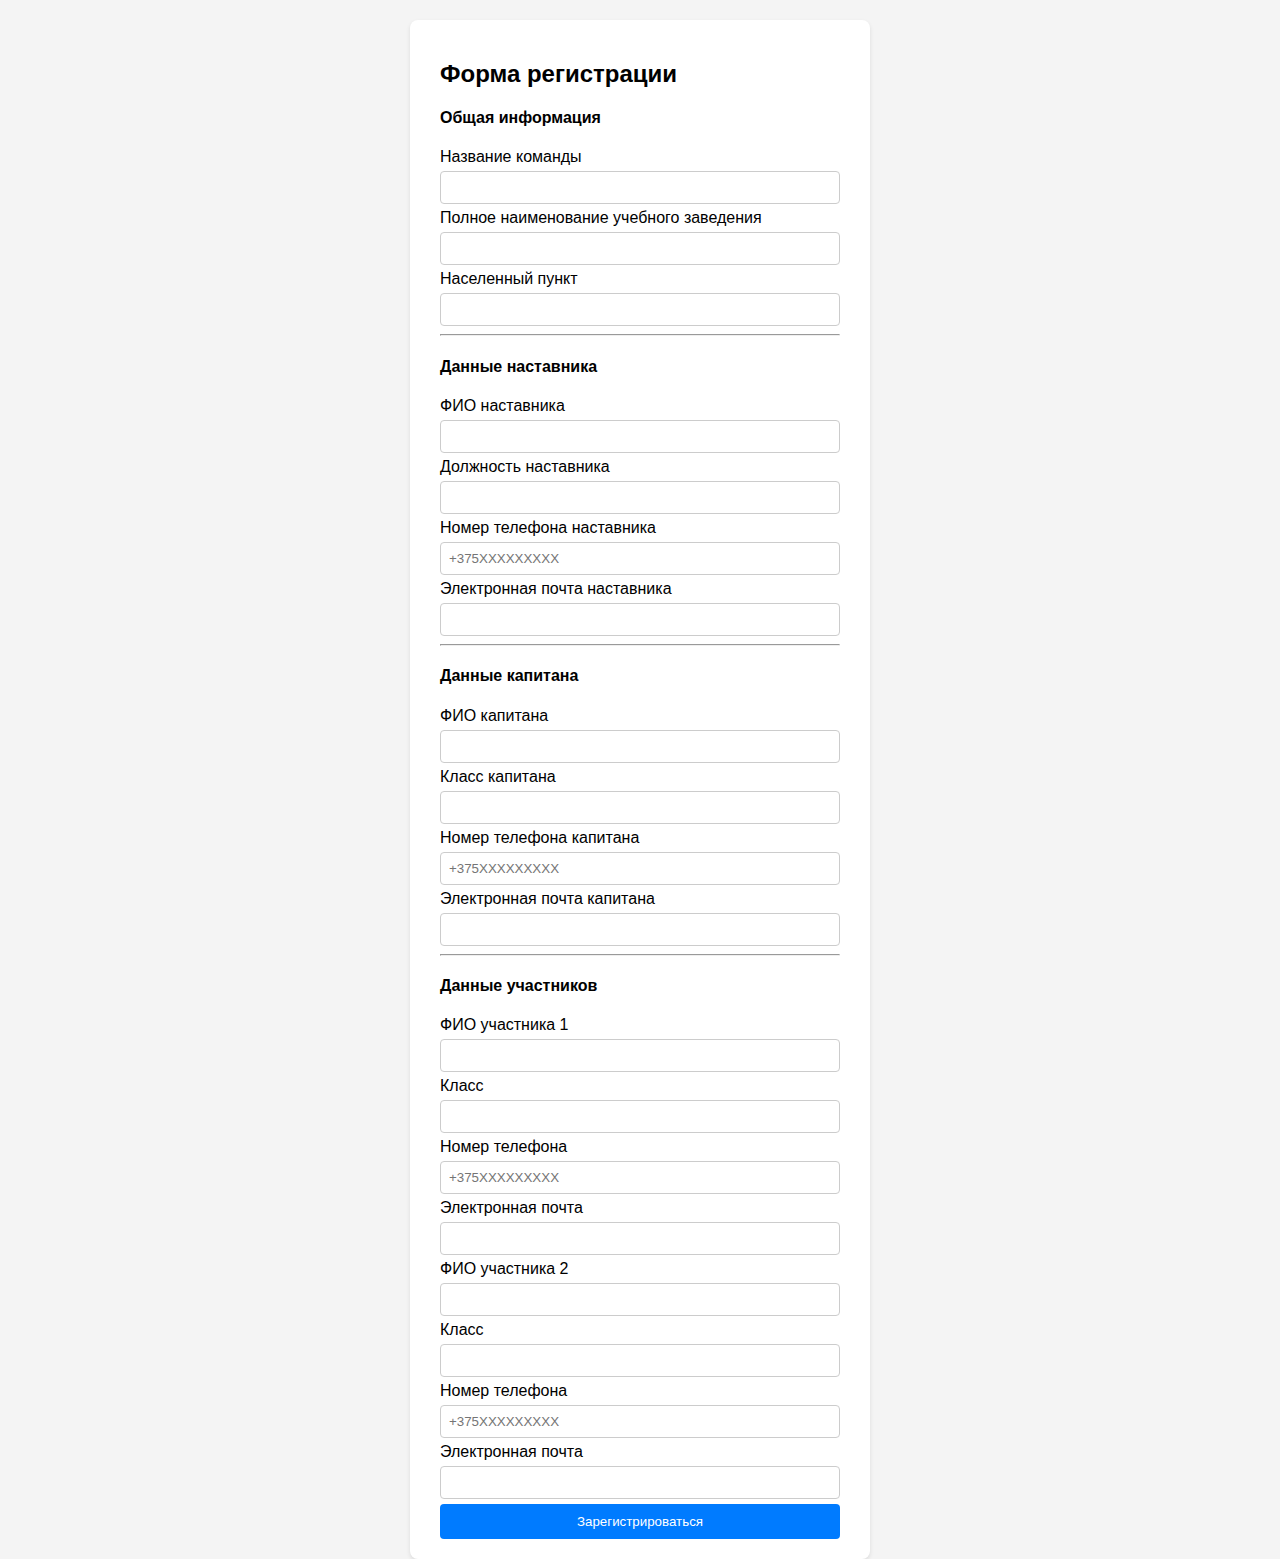
==== index.html @ 0a988f57 "Update index.html" ====
<!DOCTYPE html> 
<html lang="en"> 
<head> 
    <script src="https://telegram.org/js/telegram-web-app.js"></script>
    <meta charset="UTF-8"> 
    <meta name="viewport" content="width=device-width, initial-scale=1.0, user-scalable=no"> 
    <title>Registration Form</title> 
    <style> 
        body { 
            font-family: CeraPro, Helvetica, Arial, sans-serif; 
            background-color: #f4f4f4; 
            display: flex; 
            justify-content: center; 
            align-items: flex-start; /* Ставим flex-start, чтобы форма начиналась с самого верха */
            height: 100vh; 
            margin: 0; 
            padding-top: 20px; /* Добавим небольшой отступ сверху */
} 
        .registration-form { 
            background-color: #ffffff; 
            padding: 20px 30px; 
            border-radius: 8px; 
            box-shadow: 0 2px 4px rgba(0, 0, 0, 0.1); 
            width: 100%; 
            max-width: 400px;
}
        } 
        .form-group { 
            margin-bottom: 15px; 
        } 
        .form-group label { 
            display: block; 
            margin-bottom: 5px; 
        } 
        .form-group input { 
            width: 100%; 
            padding: 8px; 
            box-sizing: border-box; 
            border: 1px solid #ccc; 
            border-radius: 4px; 
        } 
        .form-group input:focus { 
            border-color: #007bff; 
        } 
        .error-message { 
            color: red; 
            font-size: 0.875em; 
            margin-top: 5px; 
        } 
        button { 
            width: 100%; 
            padding: 10px; 
            background-color: #007bff; 
            color: white; 
            border: none; 
            border-radius: 4px; 
            cursor: pointer; 
        } 
        button:hover { 
            background-color: #0056b3; 
        } 
    </style> 
</head> 
<body>
<div class="registration-form">
        <h2>Форма регистрации</h2>
        <form id="registrationForm">
        <h4>Общая информация</h4>
            <div class="form-group">
                <label for="comandName">Название команды</label>
                <input type="text" id="comandName" name="comandName" required>
                <div class="error-message" id="comandNameError"></div>
            </div>
            <div class="form-group">
                <label for="schoolName">Полное наименование учебного заведения</label>
                <input type="text" id="schoolName" name="schoolName" required>
                <div class="error-message" id="schoolNameError"></div>
            </div>
            <div class="form-group">
                <label for="cityName">Населенный пункт</label>
                <input type="text" id="cityName" name="cityName" required>
                <div class="error-message" id="cityNameError"></div>
            </div>
            <hr>
            <h4>Данные наставника</h4>
            <div class="form-group">
                <label for="mName">ФИО наставника</label>
                <input type="text" id="mName" name="mName" required>
                <div class="error-message" id="mNameError"></div>
            </div>
            <div class="form-group">
                <label for="mpName">Должность наставника</label>
                <input type="text" id="mpName" name="mpName" required>
                <div class="error-message" id="mpNameError"></div>
            </div>
            <div class="form-group">
                <label for="mphoneNumber">Номер телефона наставника</label>
                <input type="tel" id="mphoneNumber" name="mphoneNumber" placeholder="+375XXXXXXXXX" required>
                <div class="error-message" id="mphoneNumberError"></div>
            </div>
            <div class="form-group">
                <label for="memail">Электронная почта наставника</label>
                <input type="email" id="memail" name="memail" required>
                <div class="error-message" id="memailError"></div>
            </div>
            <hr>
            <h4>Данные капитана</h4>
            <div class="form-group">
                <label for="captainName">ФИО капитана</label>
                <input type="text" id="captainName" name="captainName" required>
                <div class="error-message" id="captainNameError"></div>
            </div>
            <div class="form-group">
                <label for="captainClass">Класс капитана</label>
                <input type="number" id="captainClass" name="captainClass" required>
                <div class="error-message" id="captainClassError"></div>
            </div>
            <div class="form-group">
                <label for="cphoneNumber">Номер телефона капитана</label>
                <input type="tel" id="cphoneNumber" name="cphoneNumber" placeholder="+375XXXXXXXXX" required>
                <div class="error-message" id="cphoneNumberError"></div>
            </div>
            <div class="form-group">
                <label for="cemail">Электронная почта капитана</label>
                <input type="email" id="cemail" name="cemail" required>
                <div class="error-message" id="cemailError"></div>
            </div>
            <hr>
            <h4>Данные участников</h4>
            <div class="form-group">
                <label for="uchName1">ФИО участника 1</label>
                <input type="text" id="uchName1" name="uchName1" required>
                <div class="error-message" id="uchName1Error"></div>
            </div>
            <div class="form-group">
                <label for="uch1Class">Класс</label>
                <input type="number" id="uch1Class" name="uch1Class" required>
                <div class="error-message" id="uch1ClassError"></div>
            </div>
            <div class="form-group">
                <label for="uch1phoneNumber">Номер телефона</label>
                <input type="tel" id="uch1phoneNumber" name="uch1phoneNumber" placeholder="+375XXXXXXXXX" required>
                <div class="error-message" id="uch1phoneNumberError"></div>
            </div>
            <div class="form-group">
                <label for="uch1email">Электронная почта</label>
                <input type="email" id="uch1email" name="uch1email" required>
                <div class="error-message" id="uch1emailError"></div>
            </div>
            <div class="form-group">
                <label for="uchName2">ФИО участника 2</label>
                <input type="text" id="uchName2" name="uchName2" required>
                <div class="error-message" id="uchName2Error"></div>
            </div>
            <div class="form-group">
                <label for="uch2Class">Класс</label>
                <input type="number" id="uch2Class" name="uch2Class" required>
                <div class="error-message" id="uch2ClassError"></div>
            </div>
            <div class="form-group">
                <label for="uch2phoneNumber">Номер телефона</label>
                <input type="tel" id="uch2phoneNumber" name="uch2phoneNumber" placeholder="+375XXXXXXXXX" required>
                <div class="error-message" id="uch2phoneNumberError"></div>
            </div>
            <div class="form-group">
                <label for="uch2email">Электронная почта</label>
                <input type="email" id="uch2email" name="uch2email" required>
                <div class="error-message" id="uch2emailError"></div>
            </div>
            <button type="submit">Зарегистрироваться</button>
        </form>
    </div>
    <script>
        document.getElementById('registrationForm').addEventListener('submit', function(event) {
    event.preventDefault();

            
    // Очистка предыдущих сообщений об ошибках
    const errorMessages = document.querySelectorAll('.error-message');
    errorMessages.forEach(error => error.textContent = '');

    let valid = true;

    // Универсальная функция валидации полей
    function validateField(id, errorId, validationFn) {
        const value = document.getElementById(id).value.trim();
        const errorMessage = validationFn(value);
        if (errorMessage) {
            document.getElementById(errorId).textContent = errorMessage;
            valid = false;
        }
    }

    // Функции валидации
    const isNotEmpty = value => {
        if (value.length < 2) {
            return 'Поле должно содержать минимум 2 символа.';
        }
        if (!/\w+\s+\w+/.test(value)) {
            return 'Поле должно содержать минимум два слова.';
        }
        return '';
    };

    const isPhoneValid = value => !/^\+375\d{9}$/.test(value) ? 'Введите номер в формате +375XXXXXXXXX.' : '';
    const isEmailValid = value => !/^[^\s@]+@[^\s@]+\.[^\s@]+$/.test(value) ? 'Введите корректный адрес электронной почты.' : '';
    const isClassValid = value => {
        const number = parseInt(value, 10);
        if (isNaN(number) || number < 1 || number > 11) {
            return 'Значение должно быть числом от 1 до 11.';
        }
        return '';
    };

    // Проверка значений полей
    validateField('mName', 'mNameError', isNotEmpty);
    validateField('mpName', 'mpNameError', isNotEmpty);
    validateField('mphoneNumber', 'mphoneNumberError', isPhoneValid);
    validateField('memail', 'memailError', isEmailValid);
    validateField('captainName', 'captainNameError', isNotEmpty);
    validateField('captainClass', 'captainClassError', isClassValid); // Проверка класса капитана
    validateField('cphoneNumber', 'cphoneNumberError', isPhoneValid);
    validateField('cemail', 'cemailError', isEmailValid);
    validateField('uchName1', 'uchName1Error', isNotEmpty);
    validateField('uch1Class', 'uch1ClassError', isClassValid); // Проверка класса участника 1
    validateField('uch1phoneNumber', 'uch1phoneNumberError', isPhoneValid);
    validateField('uch1email', 'uch1emailError', isEmailValid);
    validateField('uchName2', 'uchName2Error', isNotEmpty);
    validateField('uch2Class', 'uch2ClassError', isClassValid); // Проверка класса участника 2
    validateField('uch2phoneNumber', 'uch2phoneNumberError', isPhoneValid);
    validateField('uch2email', 'uch2emailError', isEmailValid);

    // Если все проверки пройдены
    if (valid) {
        alert('Регистрация прошла успешно!');
        // Здесь можно отправить данные на сервер
    }
});

    </script> 
</body> 
</html>
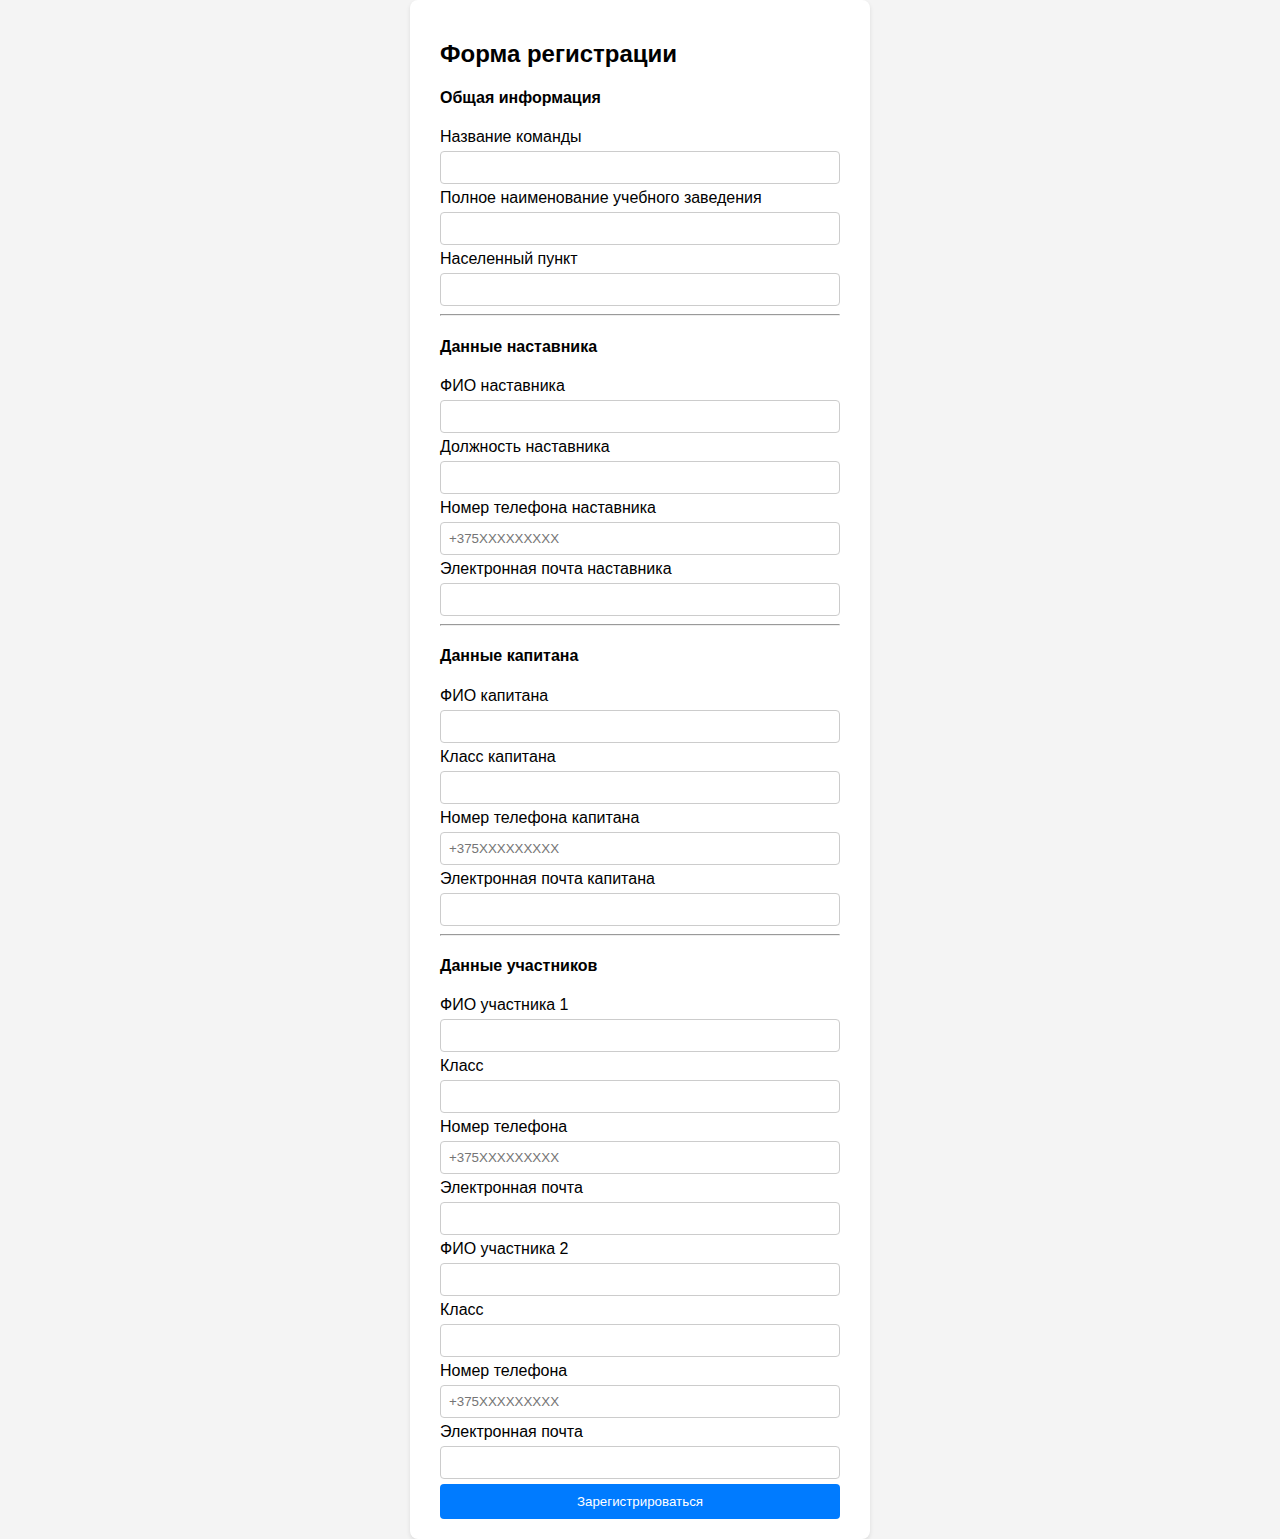
==== commit a32b915d: "Update index.html" ====
--- a/index.html
+++ b/index.html
@@ -14,7 +14,6 @@
             align-items: flex-start; /* Ставим flex-start, чтобы форма начиналась с самого верха */
             height: 100vh; 
             margin: 0; 
-            padding-top: 20px; /* Добавим небольшой отступ сверху */
 } 
         .registration-form { 
             background-color: #ffffff; 
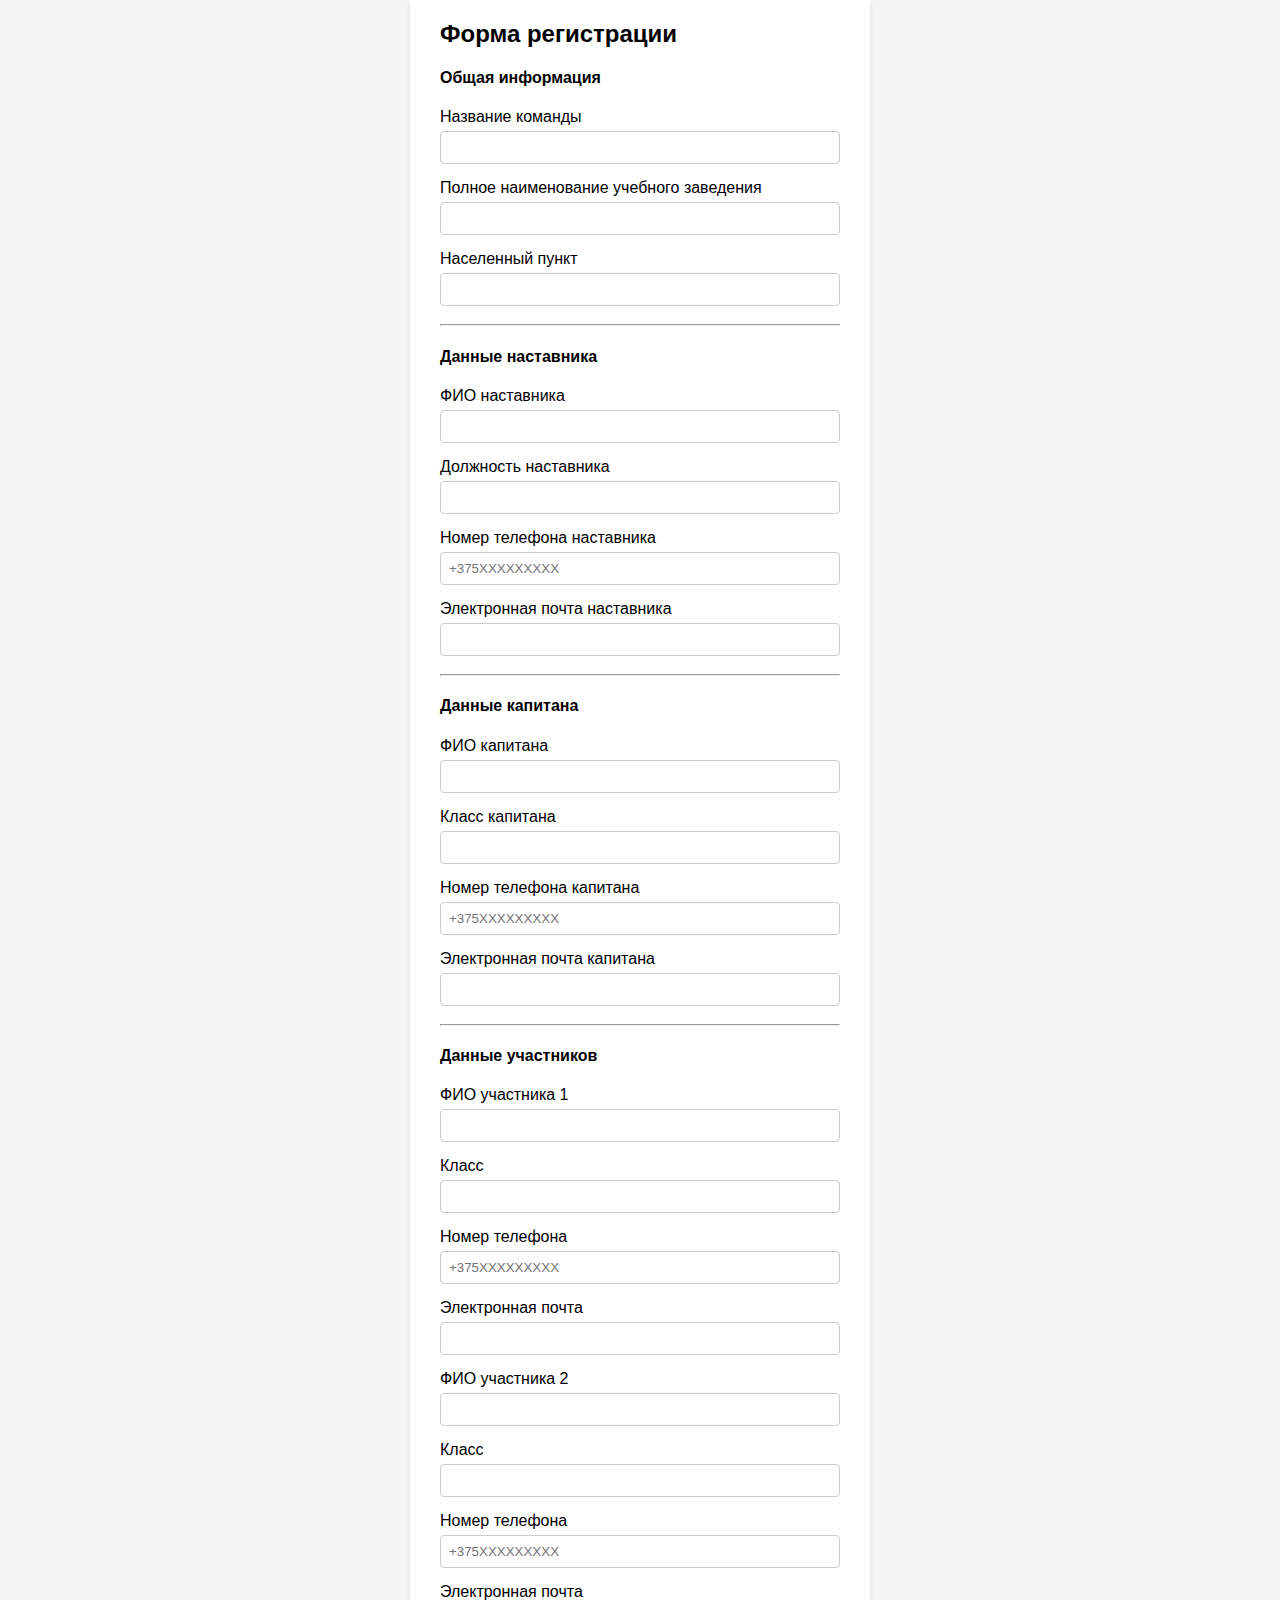
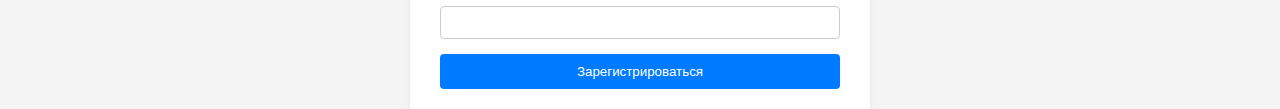
==== commit e8dc7612: "Update index.html" ====
--- a/index.html
+++ b/index.html
@@ -17,15 +17,15 @@
 } 
         .registration-form { 
             background-color: #ffffff; 
-            padding: 20px 30px; 
-            border-radius: 8px; 
+            padding: 0px 30px 20px;
+            /* border-radius: 8px; */ 
             box-shadow: 0 2px 4px rgba(0, 0, 0, 0.1); 
             width: 100%; 
             max-width: 400px;
 }
         } 
         .form-group { 
-            margin-bottom: 15px; 
+            margin-bottom: 10px; 
         } 
         .form-group label { 
             display: block; 
@@ -36,7 +36,8 @@
             padding: 8px; 
             box-sizing: border-box; 
             border: 1px solid #ccc; 
-            border-radius: 4px; 
+            border-radius: 4px;
+            margin-bottom: 10px; 
         } 
         .form-group input:focus { 
             border-color: #007bff; 
@@ -172,7 +173,6 @@
     <script>
         document.getElementById('registrationForm').addEventListener('submit', function(event) {
     event.preventDefault();
-
             
     // Очистка предыдущих сообщений об ошибках
     const errorMessages = document.querySelectorAll('.error-message');
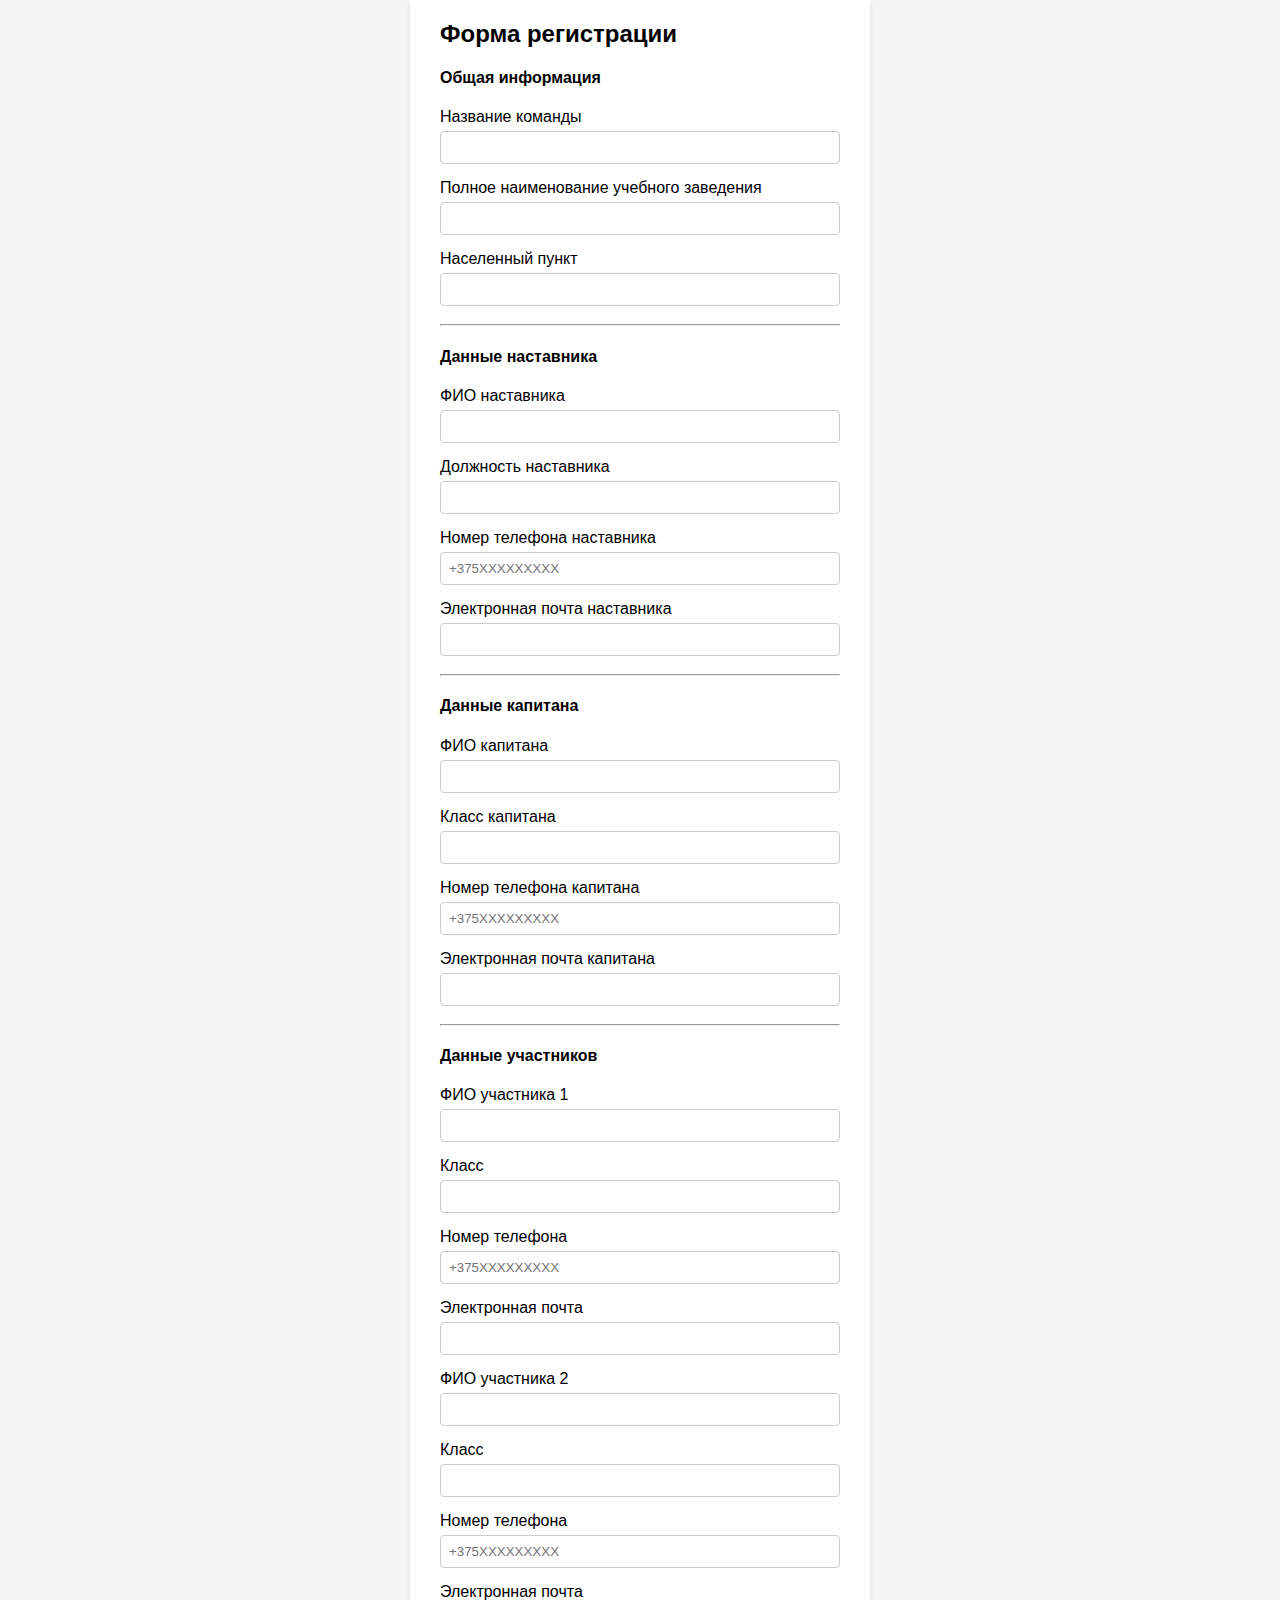
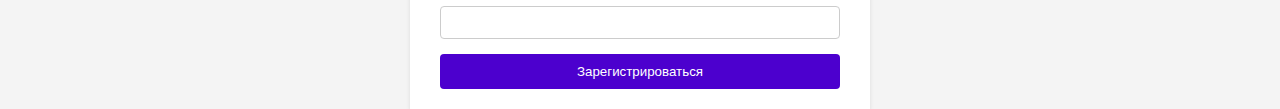
==== commit 9ed02c1b: "Update index.html" ====
--- a/index.html
+++ b/index.html
@@ -50,15 +50,15 @@
         button { 
             width: 100%; 
             padding: 10px; 
-            background-color: #007bff; 
+            background-color: #4c00ce; 
             color: white; 
             border: none; 
             border-radius: 4px; 
             cursor: pointer; 
         } 
         button:hover { 
-            background-color: #0056b3; 
-        } 
+            background-color: #3b00a0; 
+        }  
     </style> 
 </head> 
 <body>
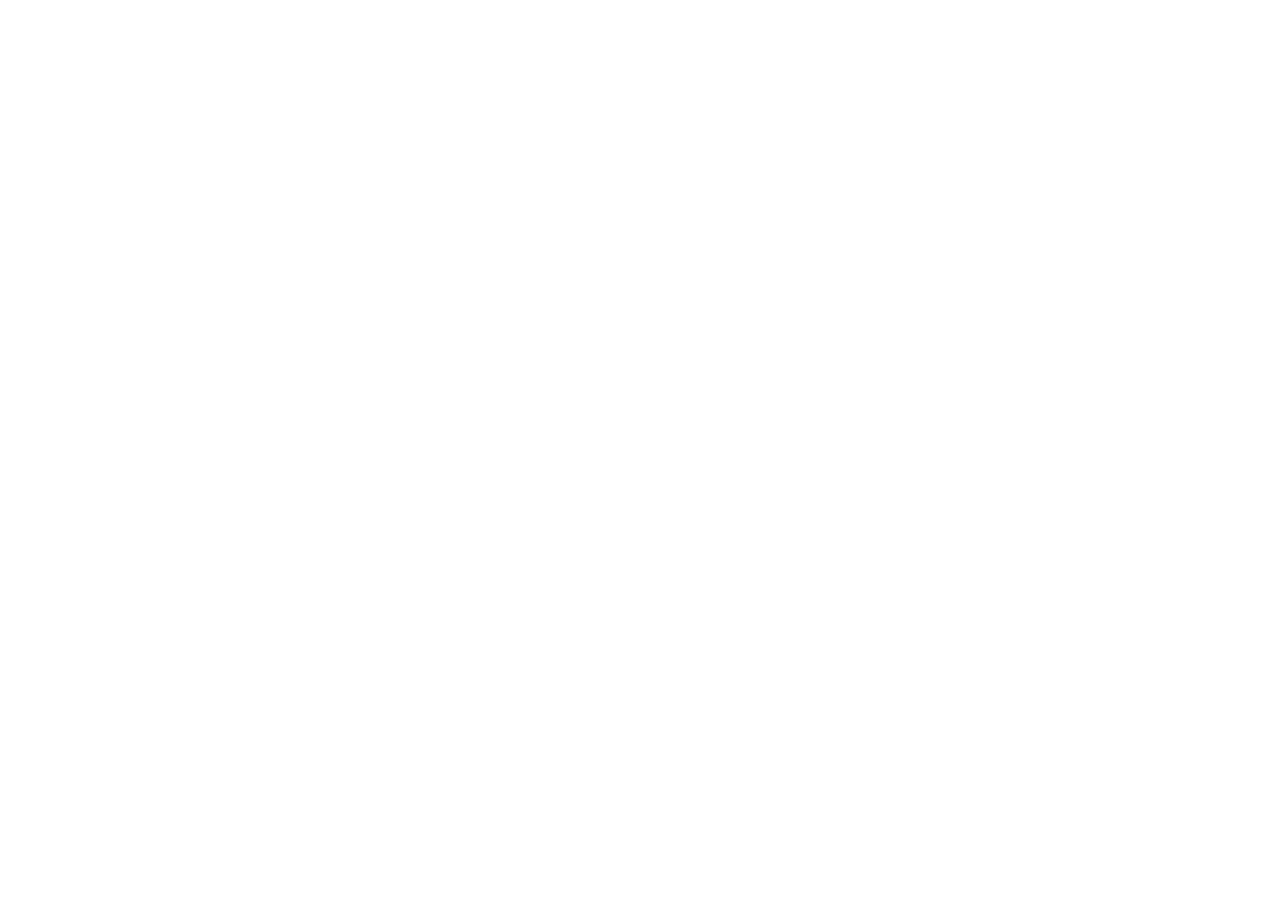
==== commit 8307839a: "Update index.html" ====
--- a/index.html
+++ b/index.html
@@ -1,4 +1,4 @@
-<!DOCTYPE html> 
+<!-- <!DOCTYPE html> 
 <html lang="en"> 
 <head> 
     <script src="https://telegram.org/js/telegram-web-app.js"></script>
@@ -239,3 +239,4 @@
     </script> 
 </body> 
 </html>
+ -->
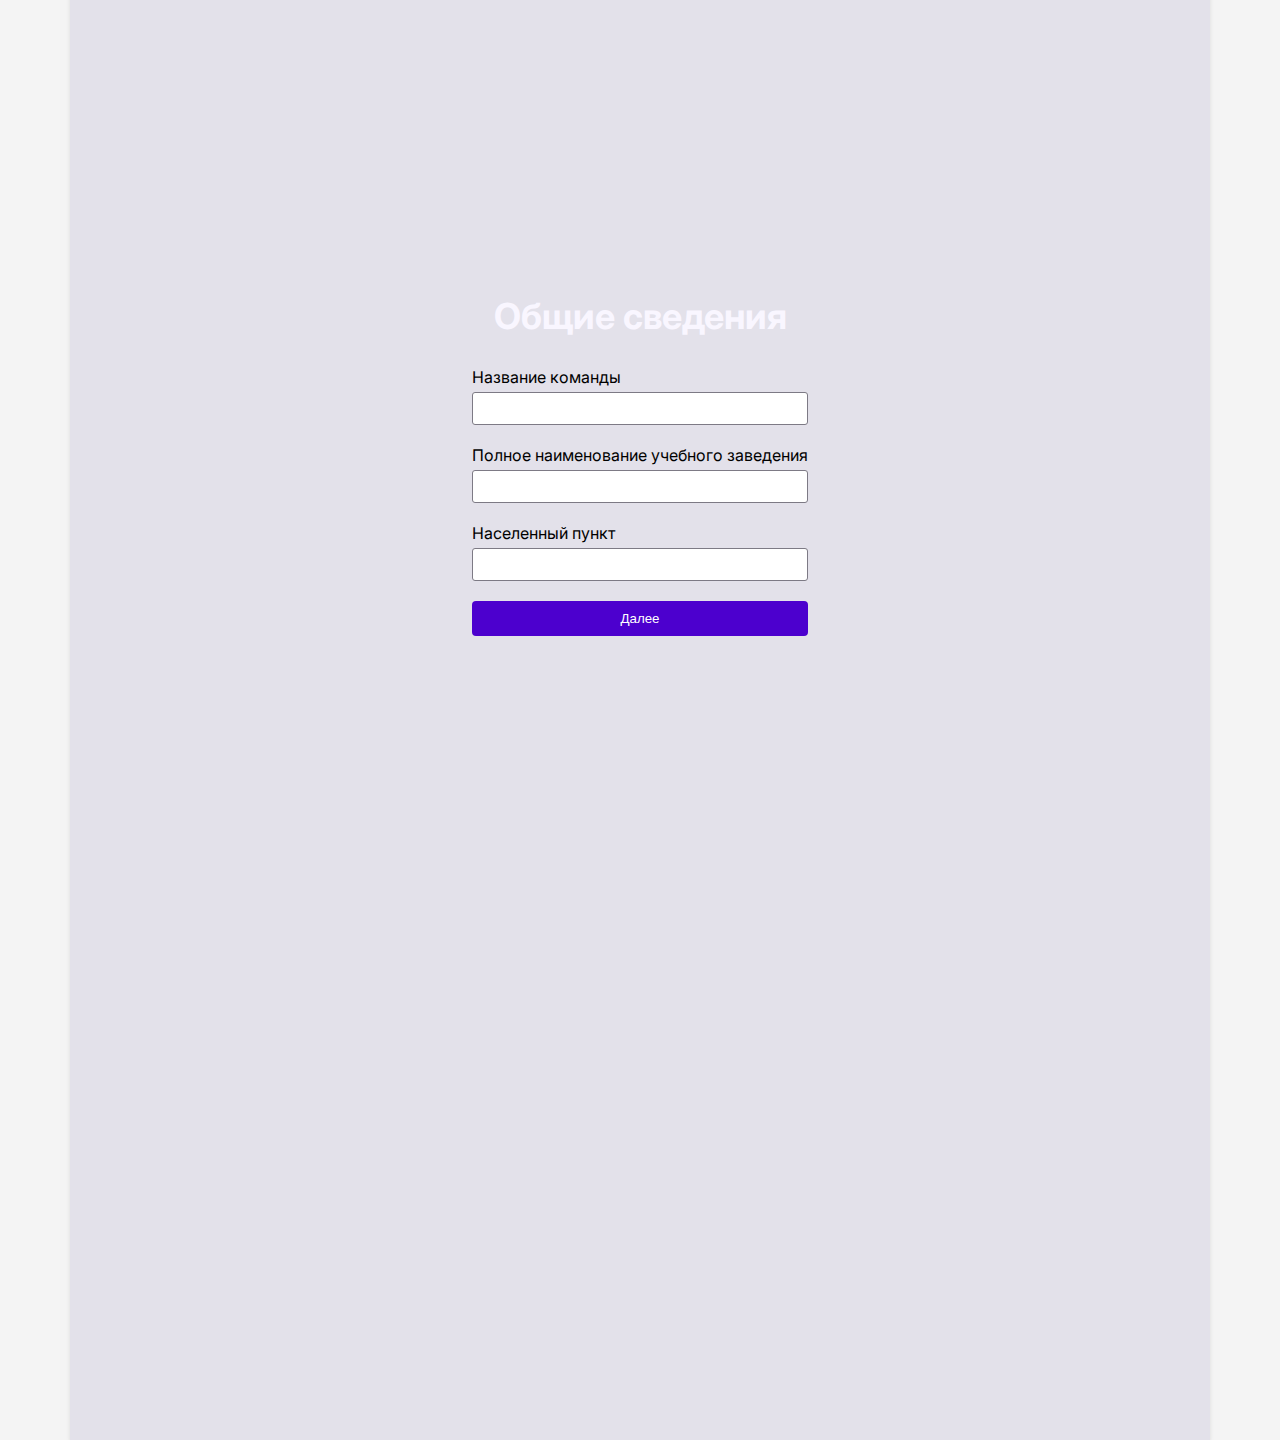
==== commit d90df624: "Update and rename 4.html to index.html" ====
--- a/index.html
+++ b/index.html
@@ -1,71 +1,23 @@
-<!-- <!DOCTYPE html> 
+<!DOCTYPE html> 
 <html lang="en"> 
 <head> 
     <script src="https://telegram.org/js/telegram-web-app.js"></script>
     <meta charset="UTF-8"> 
     <meta name="viewport" content="width=device-width, initial-scale=1.0, user-scalable=no"> 
+    
+    <link rel="preconnect" href="https://fonts.googleapis.com">
+    <link rel="preconnect" href="https://fonts.gstatic.com" crossorigin>
+    <link href="https://fonts.googleapis.com/css2?family=Inter:ital,opsz,wght@0,14..32,100..900;1,14..32,100..900&family=Reem+Kufi:wght@400..700&display=swap" rel="stylesheet">
+    
+    <link rel="stylesheet" href="style.css">
+    
     <title>Registration Form</title> 
-    <style> 
-        body { 
-            font-family: CeraPro, Helvetica, Arial, sans-serif; 
-            background-color: #f4f4f4; 
-            display: flex; 
-            justify-content: center; 
-            align-items: flex-start; /* Ставим flex-start, чтобы форма начиналась с самого верха */
-            height: 100vh; 
-            margin: 0; 
-} 
-        .registration-form { 
-            background-color: #ffffff; 
-            padding: 0px 30px 20px;
-            /* border-radius: 8px; */ 
-            box-shadow: 0 2px 4px rgba(0, 0, 0, 0.1); 
-            width: 100%; 
-            max-width: 400px;
-}
-        } 
-        .form-group { 
-            margin-bottom: 10px; 
-        } 
-        .form-group label { 
-            display: block; 
-            margin-bottom: 5px; 
-        } 
-        .form-group input { 
-            width: 100%; 
-            padding: 8px; 
-            box-sizing: border-box; 
-            border: 1px solid #ccc; 
-            border-radius: 4px;
-            margin-bottom: 10px; 
-        } 
-        .form-group input:focus { 
-            border-color: #007bff; 
-        } 
-        .error-message { 
-            color: red; 
-            font-size: 0.875em; 
-            margin-top: 5px; 
-        } 
-        button { 
-            width: 100%; 
-            padding: 10px; 
-            background-color: #4c00ce; 
-            color: white; 
-            border: none; 
-            border-radius: 4px; 
-            cursor: pointer; 
-        } 
-        button:hover { 
-            background-color: #3b00a0; 
-        }  
-    </style> 
 </head> 
+    
 <body>
 <div class="registration-form">
-        <h2>Форма регистрации</h2>
         <form id="registrationForm">
-        <h4>Общая информация</h4>
+        <h2>Общие сведения</h2>
             <div class="form-group">
                 <label for="comandName">Название команды</label>
                 <input type="text" id="comandName" name="comandName" required>
@@ -81,93 +33,7 @@
                 <input type="text" id="cityName" name="cityName" required>
                 <div class="error-message" id="cityNameError"></div>
             </div>
-            <hr>
-            <h4>Данные наставника</h4>
-            <div class="form-group">
-                <label for="mName">ФИО наставника</label>
-                <input type="text" id="mName" name="mName" required>
-                <div class="error-message" id="mNameError"></div>
-            </div>
-            <div class="form-group">
-                <label for="mpName">Должность наставника</label>
-                <input type="text" id="mpName" name="mpName" required>
-                <div class="error-message" id="mpNameError"></div>
-            </div>
-            <div class="form-group">
-                <label for="mphoneNumber">Номер телефона наставника</label>
-                <input type="tel" id="mphoneNumber" name="mphoneNumber" placeholder="+375XXXXXXXXX" required>
-                <div class="error-message" id="mphoneNumberError"></div>
-            </div>
-            <div class="form-group">
-                <label for="memail">Электронная почта наставника</label>
-                <input type="email" id="memail" name="memail" required>
-                <div class="error-message" id="memailError"></div>
-            </div>
-            <hr>
-            <h4>Данные капитана</h4>
-            <div class="form-group">
-                <label for="captainName">ФИО капитана</label>
-                <input type="text" id="captainName" name="captainName" required>
-                <div class="error-message" id="captainNameError"></div>
-            </div>
-            <div class="form-group">
-                <label for="captainClass">Класс капитана</label>
-                <input type="number" id="captainClass" name="captainClass" required>
-                <div class="error-message" id="captainClassError"></div>
-            </div>
-            <div class="form-group">
-                <label for="cphoneNumber">Номер телефона капитана</label>
-                <input type="tel" id="cphoneNumber" name="cphoneNumber" placeholder="+375XXXXXXXXX" required>
-                <div class="error-message" id="cphoneNumberError"></div>
-            </div>
-            <div class="form-group">
-                <label for="cemail">Электронная почта капитана</label>
-                <input type="email" id="cemail" name="cemail" required>
-                <div class="error-message" id="cemailError"></div>
-            </div>
-            <hr>
-            <h4>Данные участников</h4>
-            <div class="form-group">
-                <label for="uchName1">ФИО участника 1</label>
-                <input type="text" id="uchName1" name="uchName1" required>
-                <div class="error-message" id="uchName1Error"></div>
-            </div>
-            <div class="form-group">
-                <label for="uch1Class">Класс</label>
-                <input type="number" id="uch1Class" name="uch1Class" required>
-                <div class="error-message" id="uch1ClassError"></div>
-            </div>
-            <div class="form-group">
-                <label for="uch1phoneNumber">Номер телефона</label>
-                <input type="tel" id="uch1phoneNumber" name="uch1phoneNumber" placeholder="+375XXXXXXXXX" required>
-                <div class="error-message" id="uch1phoneNumberError"></div>
-            </div>
-            <div class="form-group">
-                <label for="uch1email">Электронная почта</label>
-                <input type="email" id="uch1email" name="uch1email" required>
-                <div class="error-message" id="uch1emailError"></div>
-            </div>
-            <div class="form-group">
-                <label for="uchName2">ФИО участника 2</label>
-                <input type="text" id="uchName2" name="uchName2" required>
-                <div class="error-message" id="uchName2Error"></div>
-            </div>
-            <div class="form-group">
-                <label for="uch2Class">Класс</label>
-                <input type="number" id="uch2Class" name="uch2Class" required>
-                <div class="error-message" id="uch2ClassError"></div>
-            </div>
-            <div class="form-group">
-                <label for="uch2phoneNumber">Номер телефона</label>
-                <input type="tel" id="uch2phoneNumber" name="uch2phoneNumber" placeholder="+375XXXXXXXXX" required>
-                <div class="error-message" id="uch2phoneNumberError"></div>
-            </div>
-            <div class="form-group">
-                <label for="uch2email">Электронная почта</label>
-                <input type="email" id="uch2email" name="uch2email" required>
-                <div class="error-message" id="uch2emailError"></div>
-            </div>
-            <button type="submit">Зарегистрироваться</button>
+            <button type="submit">Далее</button>
         </form>
     </div>
     <script>
@@ -201,16 +67,6 @@
         return '';
     };
 
-    const isPhoneValid = value => !/^\+375\d{9}$/.test(value) ? 'Введите номер в формате +375XXXXXXXXX.' : '';
-    const isEmailValid = value => !/^[^\s@]+@[^\s@]+\.[^\s@]+$/.test(value) ? 'Введите корректный адрес электронной почты.' : '';
-    const isClassValid = value => {
-        const number = parseInt(value, 10);
-        if (isNaN(number) || number < 1 || number > 11) {
-            return 'Значение должно быть числом от 1 до 11.';
-        }
-        return '';
-    };
-
     // Проверка значений полей
     validateField('mName', 'mNameError', isNotEmpty);
     validateField('mpName', 'mpNameError', isNotEmpty);
@@ -229,14 +85,8 @@
     validateField('uch2phoneNumber', 'uch2phoneNumberError', isPhoneValid);
     validateField('uch2email', 'uch2emailError', isEmailValid);
 
-    // Если все проверки пройдены
-    if (valid) {
-        alert('Регистрация прошла успешно!');
-        // Здесь можно отправить данные на сервер
-    }
 });
 
     </script> 
 </body> 
 </html>
- -->
--- a/style.css
+++ b/style.css
@@ -0,0 +1,72 @@
+body { 
+    font-family: 'Inter'; 
+    background-color: #f4f4f4; 
+    display: flex; 
+    justify-content: center; 
+    align-items: center; /* Измените на center, чтобы центрировать форму по вертикали */
+    height: 100vh; 
+    margin: 0; 
+} 
+
+.registration-form { 
+    background-color: #E3E1EA; 
+    padding: 30px; /* Установите отступы для удобства */
+    box-shadow: 0 2px 4px rgba(0, 0, 0, 0.1); 
+    width: 1080px; /* Убедитесь, что у вас указано 'px' */
+    height: 1920px; /* Убедитесь, что у вас указано 'px' */
+    display: flex; /* Используйте flexbox для центрирования содержимого */
+    flex-direction: column; /* Горизонтальное направление */
+    justify-content: center; /* Центрация содержимого по вертикали */
+    align-items: center; /* Центрация содержимого по горизонтали */
+}         
+
+.form-group { 
+    margin-bottom: 10px; 
+    width: 100%; /* Убедитесь, что элементы формы занимают всю ширину */
+} 
+
+.form-group label { 
+    display: block; 
+    margin-bottom: 5px; 
+} 
+
+.form-group input { 
+    width: 100%; 
+    padding: 8px; 
+    box-sizing: border-box; 
+    border: 1px solid #7D7A85; 
+    border-radius: 3px;
+    margin-bottom: 10px; 
+} 
+
+.form-group input:focus { 
+    border-color: #007bff; 
+} 
+
+.error-message { 
+    color: red; 
+    font-size: 0.875em; 
+    margin-top: 5px; 
+} 
+
+button { 
+    width: 100%; 
+    padding: 10px; 
+    background-color: #4c00ce; 
+    color: white; 
+    border: none; 
+    border-radius: 4px; 
+    cursor: pointer; 
+} 
+
+button:hover { 
+    background-color: #3b00a0; 
+} 
+
+h2 {
+    color: #F9F6FF;
+    font-weight: bold;
+    font-size: 36px; /* Убедитесь, что указан размер в 'px' */
+    text-align: center;
+}
+
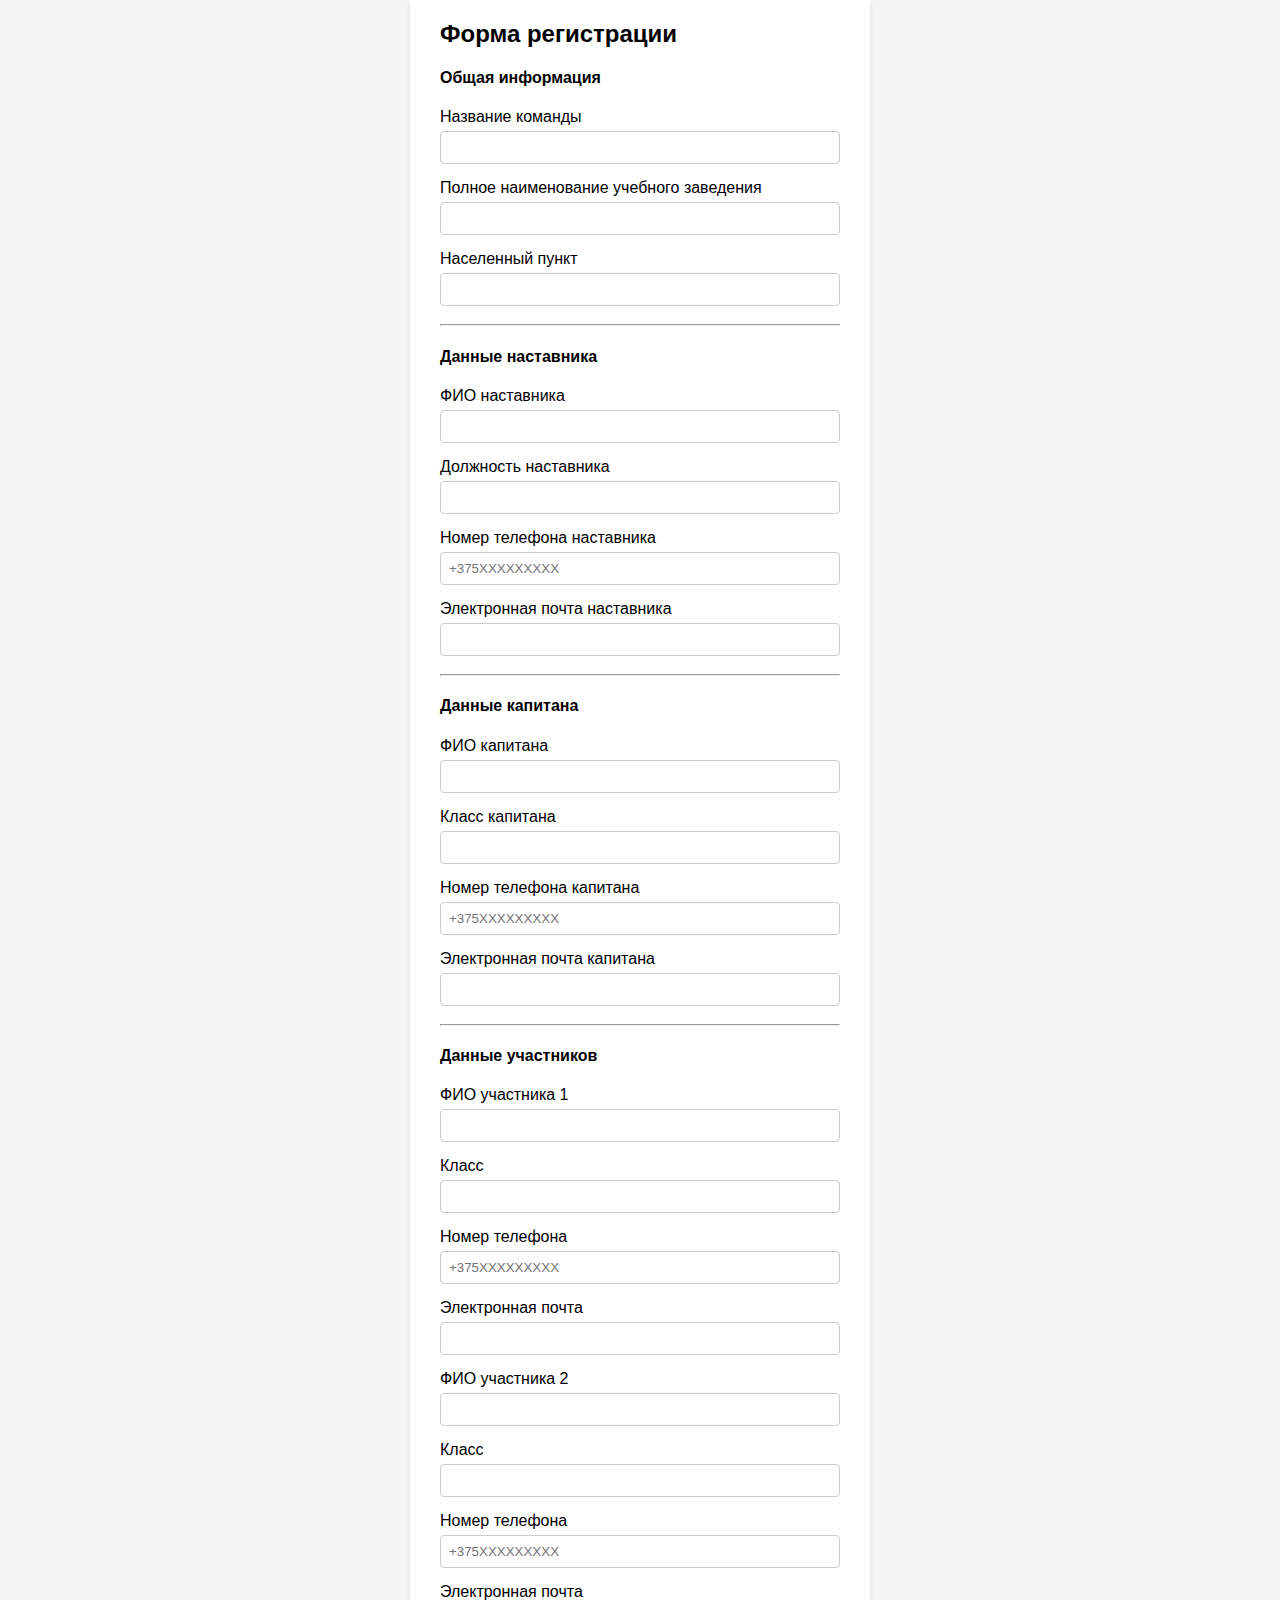
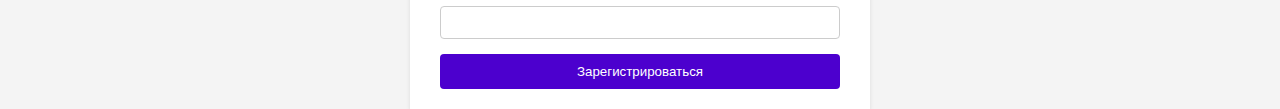
==== commit 1a48b4bb: "Update index.html" ====
--- a/index.html
+++ b/index.html
@@ -1,4 +1,4 @@
-<!DOCTYPE html> 
+<!-- <!DOCTYPE html> 
 <html lang="en"> 
 <head> 
     <script src="https://telegram.org/js/telegram-web-app.js"></script>
@@ -90,3 +90,247 @@
     </script> 
 </body> 
 </html>
+ -->
+
+ <!DOCTYPE html> 
+<html lang="en"> 
+<head> 
+    <script src="https://telegram.org/js/telegram-web-app.js"></script>
+    <meta charset="UTF-8"> 
+    <meta name="viewport" content="width=device-width, initial-scale=1.0, user-scalable=no"> 
+    <title>Registration Form</title> 
+    <style> 
+        body { 
+            font-family: CeraPro, Helvetica, Arial, sans-serif; 
+            background-color: #f4f4f4; 
+            display: flex; 
+            justify-content: center; 
+            align-items: flex-start; /* Ставим flex-start, чтобы форма начиналась с самого верха */
+            height: 100vh; 
+            margin: 0; 
+} 
+        .registration-form { 
+            background-color: #ffffff; 
+            padding: 0px 30px 20px;
+            /* border-radius: 8px; */ 
+            box-shadow: 0 2px 4px rgba(0, 0, 0, 0.1); 
+            width: 100%; 
+            max-width: 400px;
+}
+        } 
+        .form-group { 
+            margin-bottom: 10px; 
+        } 
+        .form-group label { 
+            display: block; 
+            margin-bottom: 5px; 
+        } 
+        .form-group input { 
+            width: 100%; 
+            padding: 8px; 
+            box-sizing: border-box; 
+            border: 1px solid #ccc; 
+            border-radius: 4px;
+            margin-bottom: 10px; 
+        } 
+        .form-group input:focus { 
+            border-color: #007bff; 
+        } 
+        .error-message { 
+            color: red; 
+            font-size: 0.875em; 
+            margin-top: 5px; 
+        } 
+        button { 
+            width: 100%; 
+            padding: 10px; 
+            background-color: #4c00ce; 
+            color: white; 
+            border: none; 
+            border-radius: 4px; 
+            cursor: pointer; 
+        } 
+        button:hover { 
+            background-color: #3b00a0; 
+        }  
+    </style> 
+</head> 
+<body>
+<div class="registration-form">
+        <h2>Форма регистрации</h2>
+        <form id="registrationForm">
+        <h4>Общая информация</h4>
+            <div class="form-group">
+                <label for="comandName">Название команды</label>
+                <input type="text" id="comandName" name="comandName" required>
+                <div class="error-message" id="comandNameError"></div>
+            </div>
+            <div class="form-group">
+                <label for="schoolName">Полное наименование учебного заведения</label>
+                <input type="text" id="schoolName" name="schoolName" required>
+                <div class="error-message" id="schoolNameError"></div>
+            </div>
+            <div class="form-group">
+                <label for="cityName">Населенный пункт</label>
+                <input type="text" id="cityName" name="cityName" required>
+                <div class="error-message" id="cityNameError"></div>
+            </div>
+            <hr>
+            <h4>Данные наставника</h4>
+            <div class="form-group">
+                <label for="mName">ФИО наставника</label>
+                <input type="text" id="mName" name="mName" required>
+                <div class="error-message" id="mNameError"></div>
+            </div>
+            <div class="form-group">
+                <label for="mpName">Должность наставника</label>
+                <input type="text" id="mpName" name="mpName" required>
+                <div class="error-message" id="mpNameError"></div>
+            </div>
+            <div class="form-group">
+                <label for="mphoneNumber">Номер телефона наставника</label>
+                <input type="tel" id="mphoneNumber" name="mphoneNumber" placeholder="+375XXXXXXXXX" required>
+                <div class="error-message" id="mphoneNumberError"></div>
+            </div>
+            <div class="form-group">
+                <label for="memail">Электронная почта наставника</label>
+                <input type="email" id="memail" name="memail" required>
+                <div class="error-message" id="memailError"></div>
+            </div>
+            <hr>
+            <h4>Данные капитана</h4>
+            <div class="form-group">
+                <label for="captainName">ФИО капитана</label>
+                <input type="text" id="captainName" name="captainName" required>
+                <div class="error-message" id="captainNameError"></div>
+            </div>
+            <div class="form-group">
+                <label for="captainClass">Класс капитана</label>
+                <input type="number" id="captainClass" name="captainClass" required>
+                <div class="error-message" id="captainClassError"></div>
+            </div>
+            <div class="form-group">
+                <label for="cphoneNumber">Номер телефона капитана</label>
+                <input type="tel" id="cphoneNumber" name="cphoneNumber" placeholder="+375XXXXXXXXX" required>
+                <div class="error-message" id="cphoneNumberError"></div>
+            </div>
+            <div class="form-group">
+                <label for="cemail">Электронная почта капитана</label>
+                <input type="email" id="cemail" name="cemail" required>
+                <div class="error-message" id="cemailError"></div>
+            </div>
+            <hr>
+            <h4>Данные участников</h4>
+            <div class="form-group">
+                <label for="uchName1">ФИО участника 1</label>
+                <input type="text" id="uchName1" name="uchName1" required>
+                <div class="error-message" id="uchName1Error"></div>
+            </div>
+            <div class="form-group">
+                <label for="uch1Class">Класс</label>
+                <input type="number" id="uch1Class" name="uch1Class" required>
+                <div class="error-message" id="uch1ClassError"></div>
+            </div>
+            <div class="form-group">
+                <label for="uch1phoneNumber">Номер телефона</label>
+                <input type="tel" id="uch1phoneNumber" name="uch1phoneNumber" placeholder="+375XXXXXXXXX" required>
+                <div class="error-message" id="uch1phoneNumberError"></div>
+            </div>
+            <div class="form-group">
+                <label for="uch1email">Электронная почта</label>
+                <input type="email" id="uch1email" name="uch1email" required>
+                <div class="error-message" id="uch1emailError"></div>
+            </div>
+            <div class="form-group">
+                <label for="uchName2">ФИО участника 2</label>
+                <input type="text" id="uchName2" name="uchName2" required>
+                <div class="error-message" id="uchName2Error"></div>
+            </div>
+            <div class="form-group">
+                <label for="uch2Class">Класс</label>
+                <input type="number" id="uch2Class" name="uch2Class" required>
+                <div class="error-message" id="uch2ClassError"></div>
+            </div>
+            <div class="form-group">
+                <label for="uch2phoneNumber">Номер телефона</label>
+                <input type="tel" id="uch2phoneNumber" name="uch2phoneNumber" placeholder="+375XXXXXXXXX" required>
+                <div class="error-message" id="uch2phoneNumberError"></div>
+            </div>
+            <div class="form-group">
+                <label for="uch2email">Электронная почта</label>
+                <input type="email" id="uch2email" name="uch2email" required>
+                <div class="error-message" id="uch2emailError"></div>
+            </div>
+            <button type="submit">Зарегистрироваться</button>
+        </form>
+    </div>
+    <script>
+        document.getElementById('registrationForm').addEventListener('submit', function(event) {
+    event.preventDefault();
+            
+    // Очистка предыдущих сообщений об ошибках
+    const errorMessages = document.querySelectorAll('.error-message');
+    errorMessages.forEach(error => error.textContent = '');
+
+    let valid = true;
+
+    // Универсальная функция валидации полей
+    function validateField(id, errorId, validationFn) {
+        const value = document.getElementById(id).value.trim();
+        const errorMessage = validationFn(value);
+        if (errorMessage) {
+            document.getElementById(errorId).textContent = errorMessage;
+            valid = false;
+        }
+    }
+
+    // Функции валидации
+    const isNotEmpty = value => {
+        if (value.length < 2) {
+            return 'Поле должно содержать минимум 2 символа.';
+        }
+        if (!/\w+\s+\w+/.test(value)) {
+            return 'Поле должно содержать минимум два слова.';
+        }
+        return '';
+    };
+
+    const isPhoneValid = value => !/^\+375\d{9}$/.test(value) ? 'Введите номер в формате +375XXXXXXXXX.' : '';
+    const isEmailValid = value => !/^[^\s@]+@[^\s@]+\.[^\s@]+$/.test(value) ? 'Введите корректный адрес электронной почты.' : '';
+    const isClassValid = value => {
+        const number = parseInt(value, 10);
+        if (isNaN(number) || number < 1 || number > 11) {
+            return 'Значение должно быть числом от 1 до 11.';
+        }
+        return '';
+    };
+
+    // Проверка значений полей
+    validateField('mName', 'mNameError', isNotEmpty);
+    validateField('mpName', 'mpNameError', isNotEmpty);
+    validateField('mphoneNumber', 'mphoneNumberError', isPhoneValid);
+    validateField('memail', 'memailError', isEmailValid);
+    validateField('captainName', 'captainNameError', isNotEmpty);
+    validateField('captainClass', 'captainClassError', isClassValid); // Проверка класса капитана
+    validateField('cphoneNumber', 'cphoneNumberError', isPhoneValid);
+    validateField('cemail', 'cemailError', isEmailValid);
+    validateField('uchName1', 'uchName1Error', isNotEmpty);
+    validateField('uch1Class', 'uch1ClassError', isClassValid); // Проверка класса участника 1
+    validateField('uch1phoneNumber', 'uch1phoneNumberError', isPhoneValid);
+    validateField('uch1email', 'uch1emailError', isEmailValid);
+    validateField('uchName2', 'uchName2Error', isNotEmpty);
+    validateField('uch2Class', 'uch2ClassError', isClassValid); // Проверка класса участника 2
+    validateField('uch2phoneNumber', 'uch2phoneNumberError', isPhoneValid);
+    validateField('uch2email', 'uch2emailError', isEmailValid);
+
+    // Если все проверки пройдены
+    if (valid) {
+        alert('Регистрация прошла успешно!');
+        // Здесь можно отправить данные на сервер
+    }
+});
+
+    </script> 
+</body> 
+</html>
+ 
--- a/style.css
+++ b/style.css
@@ -1,47 +1,52 @@
-body { 
-    font-family: 'Inter'; 
-    background-color: #f4f4f4; 
-    display: flex; 
-    justify-content: center; 
-    align-items: center; /* Измените на center, чтобы центрировать форму по вертикали */
-    height: 100vh; 
-    margin: 0; 
-} 
+body {
+    font-family: 'Inter';
+    background-color: #f4f4f4;
+    display: flex;
+    justify-content: center;
+    align-items: center;
+    margin: 0;
+    height: 100vh;
+    overflow: hidden; /* Убирает скроллинг */
+}
 
-.registration-form { 
-    background-color: #E3E1EA; 
-    padding: 30px; /* Установите отступы для удобства */
-    box-shadow: 0 2px 4px rgba(0, 0, 0, 0.1); 
-    width: 1080px; /* Убедитесь, что у вас указано 'px' */
-    height: 1920px; /* Убедитесь, что у вас указано 'px' */
-    display: flex; /* Используйте flexbox для центрирования содержимого */
-    flex-direction: column; /* Горизонтальное направление */
+.registration-form {
+    background-color: #E3E1EA;
+    width: 1080px; /* Фиксированная ширина */
+    height: 1920px; /* Фиксированная высота */
+    display: flex;
+    flex-direction: column;
     justify-content: center; /* Центрация содержимого по вертикали */
     align-items: center; /* Центрация содержимого по горизонтали */
-}         
+    padding: 30px; /* Внутренние отступы */
+    box-shadow: 0 2px 4px rgba(0, 0, 0, 0.1);
+    box-sizing: border-box;
+}
 
-.form-group { 
-    margin-bottom: 10px; 
-    width: 100%; /* Убедитесь, что элементы формы занимают всю ширину */
-} 
+.form-group {
+    margin-bottom: 20px; /* Пространство между полями */
+    width: 100%; /* Поля формы растягиваются на всю ширину */
+    max-width: 600px; /* Ограничение максимальной ширины */
+}
 
-.form-group label { 
-    display: block; 
-    margin-bottom: 5px; 
-} 
+.form-group label {
+    display: block;
+    margin-bottom: 5px;
+    font-size: 18px;
+}
 
-.form-group input { 
-    width: 100%; 
-    padding: 8px; 
-    box-sizing: border-box; 
-    border: 1px solid #7D7A85; 
-    border-radius: 3px;
-    margin-bottom: 10px; 
-} 
+.form-group input {
+    width: 100%;
+    padding: 10px;
+    box-sizing: border-box;
+    border: 1px solid #7D7A85;
+    border-radius: 4px;
+    font-size: 16px;
+}
 
 .form-group input:focus { 
     border-color: #007bff; 
 } 
+
 
 .error-message { 
     color: red; 
@@ -49,24 +54,27 @@
     margin-top: 5px; 
 } 
 
-button { 
-    width: 100%; 
-    padding: 10px; 
-    background-color: #4c00ce; 
-    color: white; 
-    border: none; 
-    border-radius: 4px; 
-    cursor: pointer; 
-} 
+button {
+    width: 100%;
+    max-width: 600px;
+    padding: 15px;
+    background-color: #4c00ce;
+    color: white;
+    font-size: 18px;
+    border: none;
+    border-radius: 4px;
+    cursor: pointer;
+}
 
-button:hover { 
-    background-color: #3b00a0; 
-} 
+button:hover {
+    background-color: #3b00a0;
+}
 
 h2 {
     color: #F9F6FF;
+    font-size: 36px;
+    text-align: center;
+    margin-bottom: 30px;
     font-weight: bold;
-    font-size: 36px; /* Убедитесь, что указан размер в 'px' */
-    text-align: center;
 }
 
